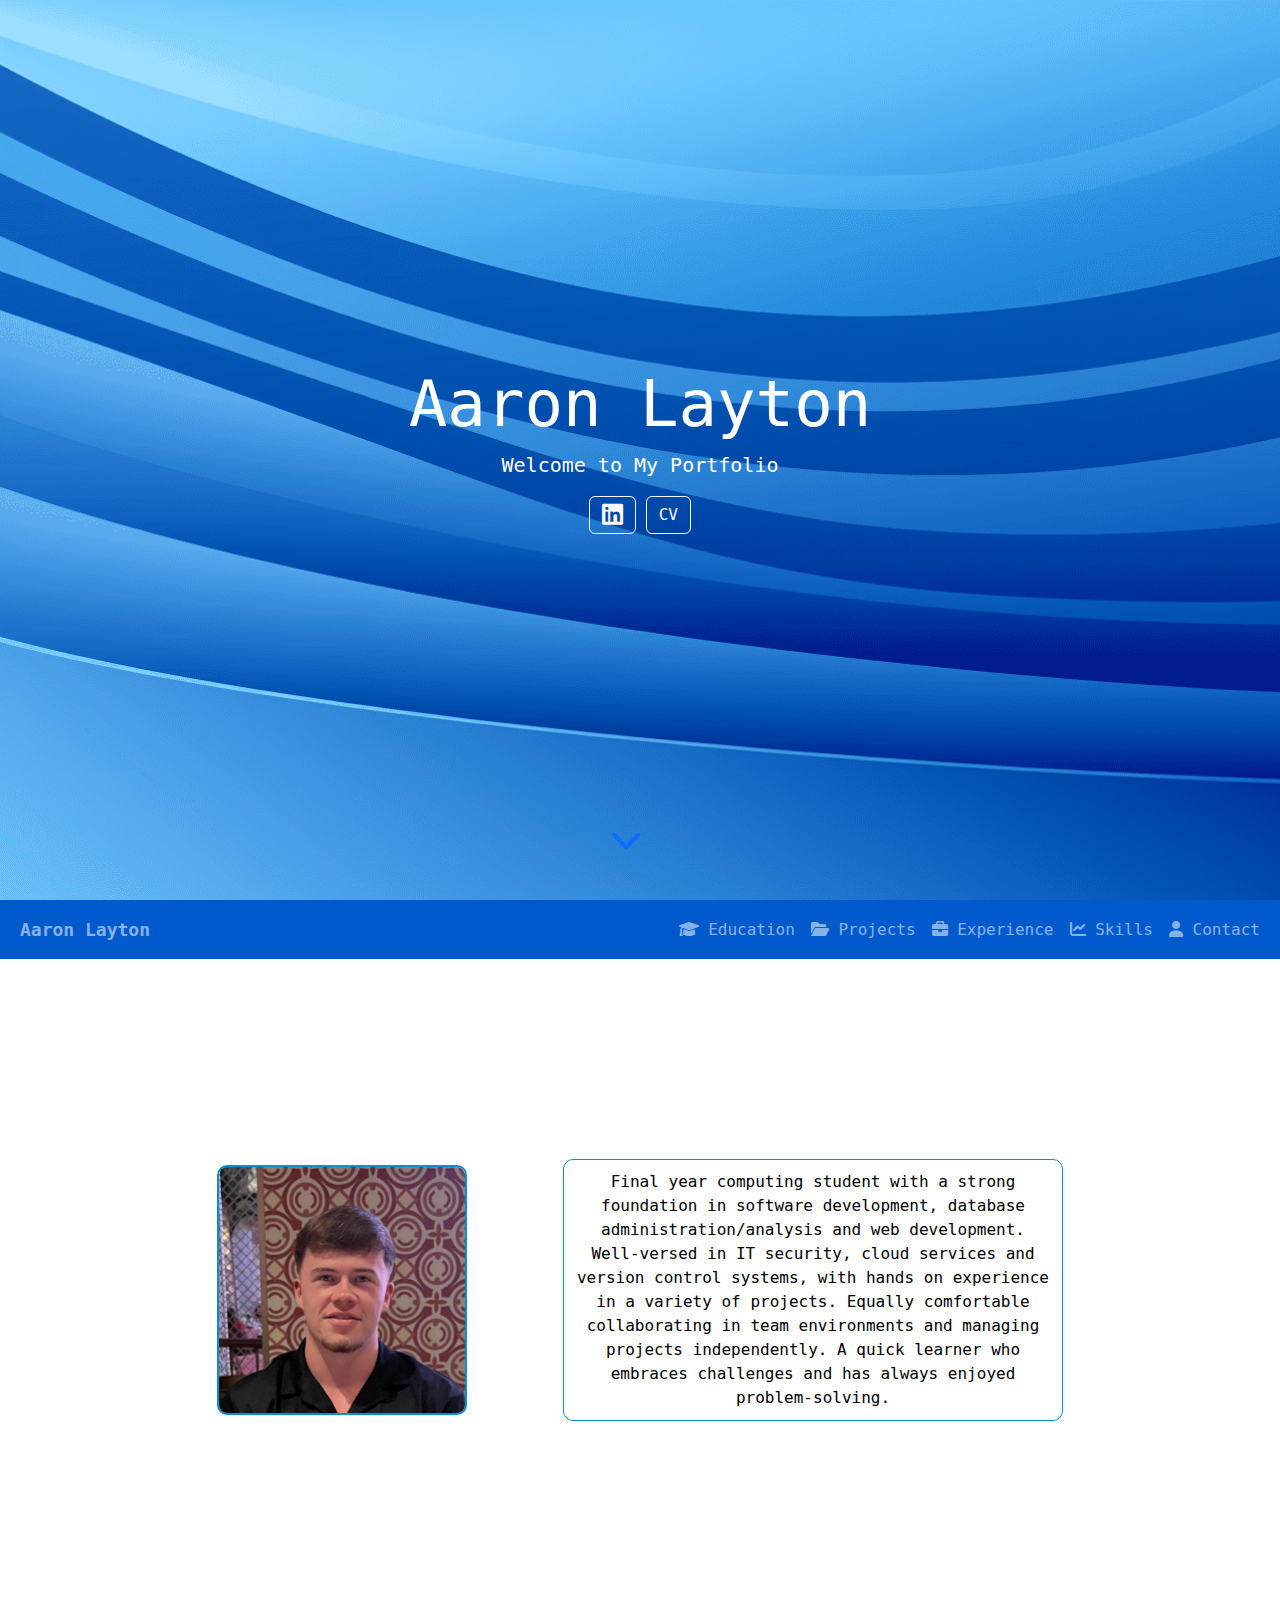
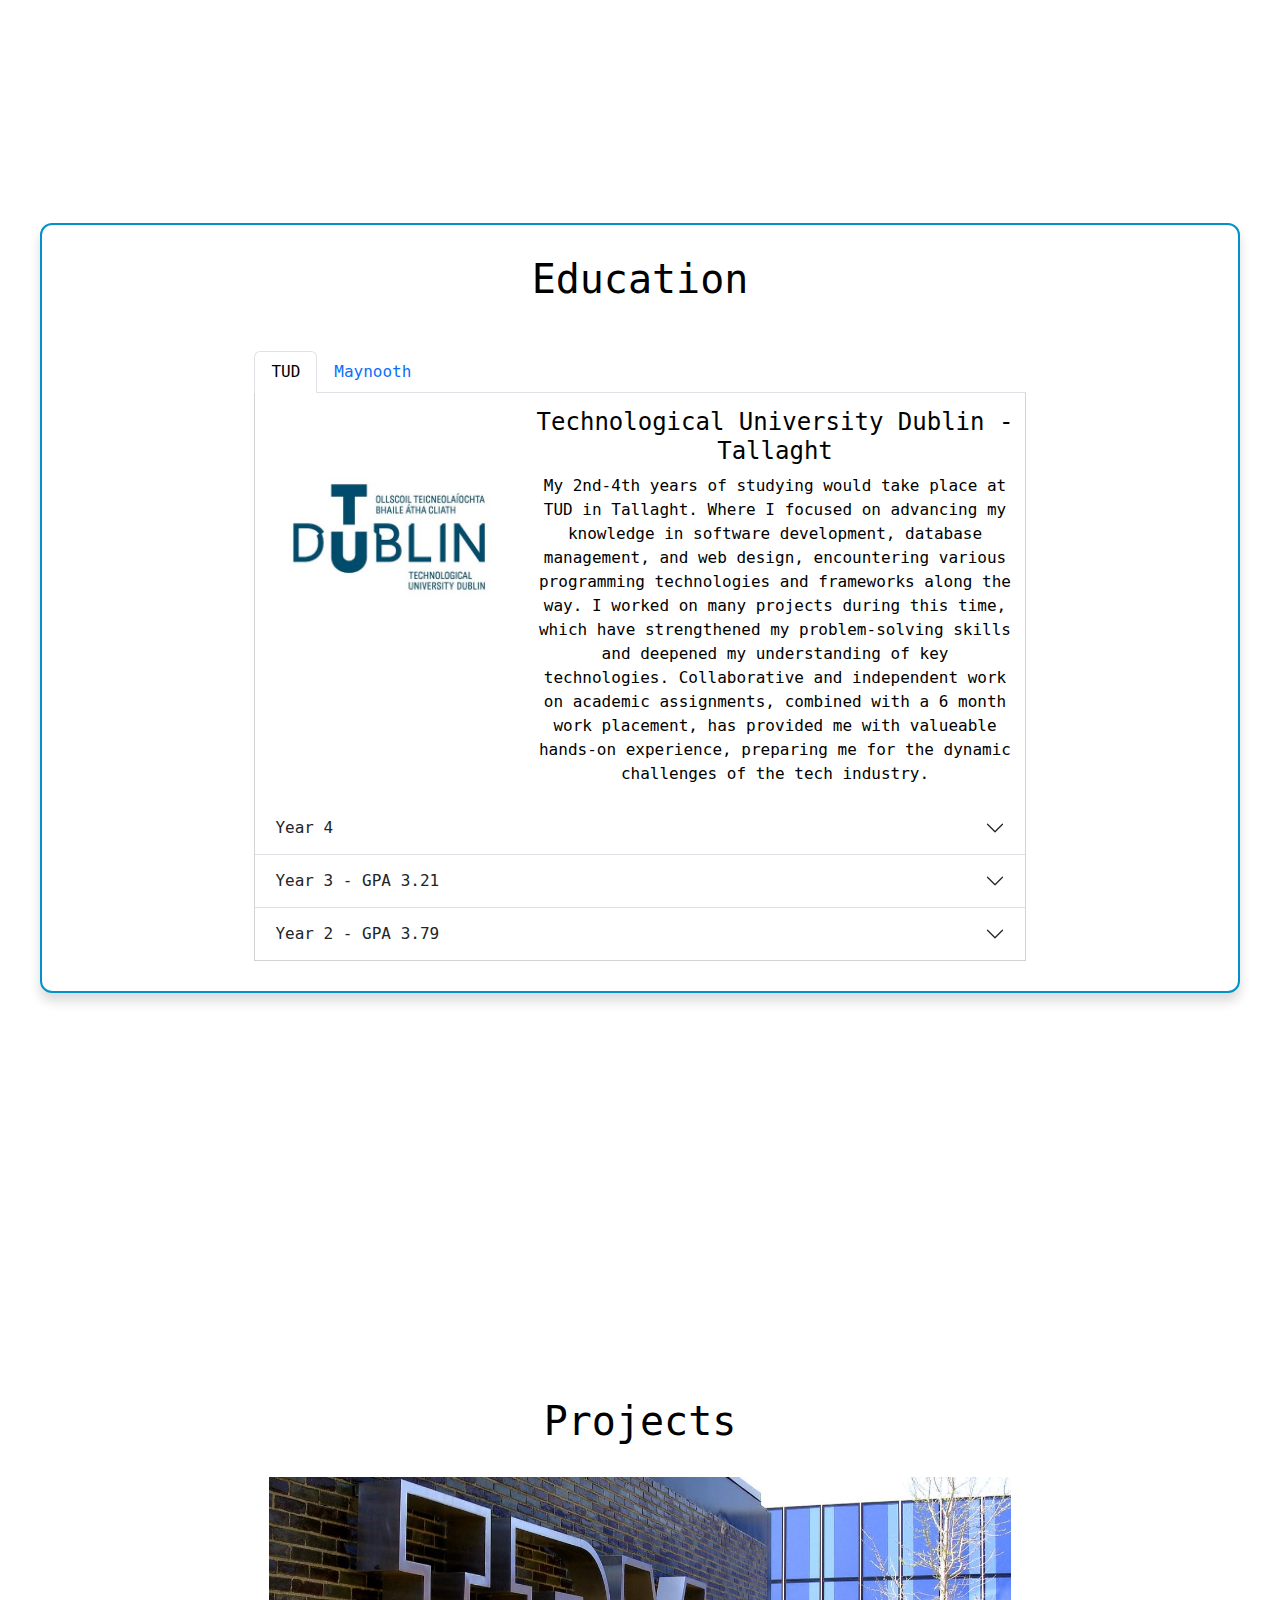
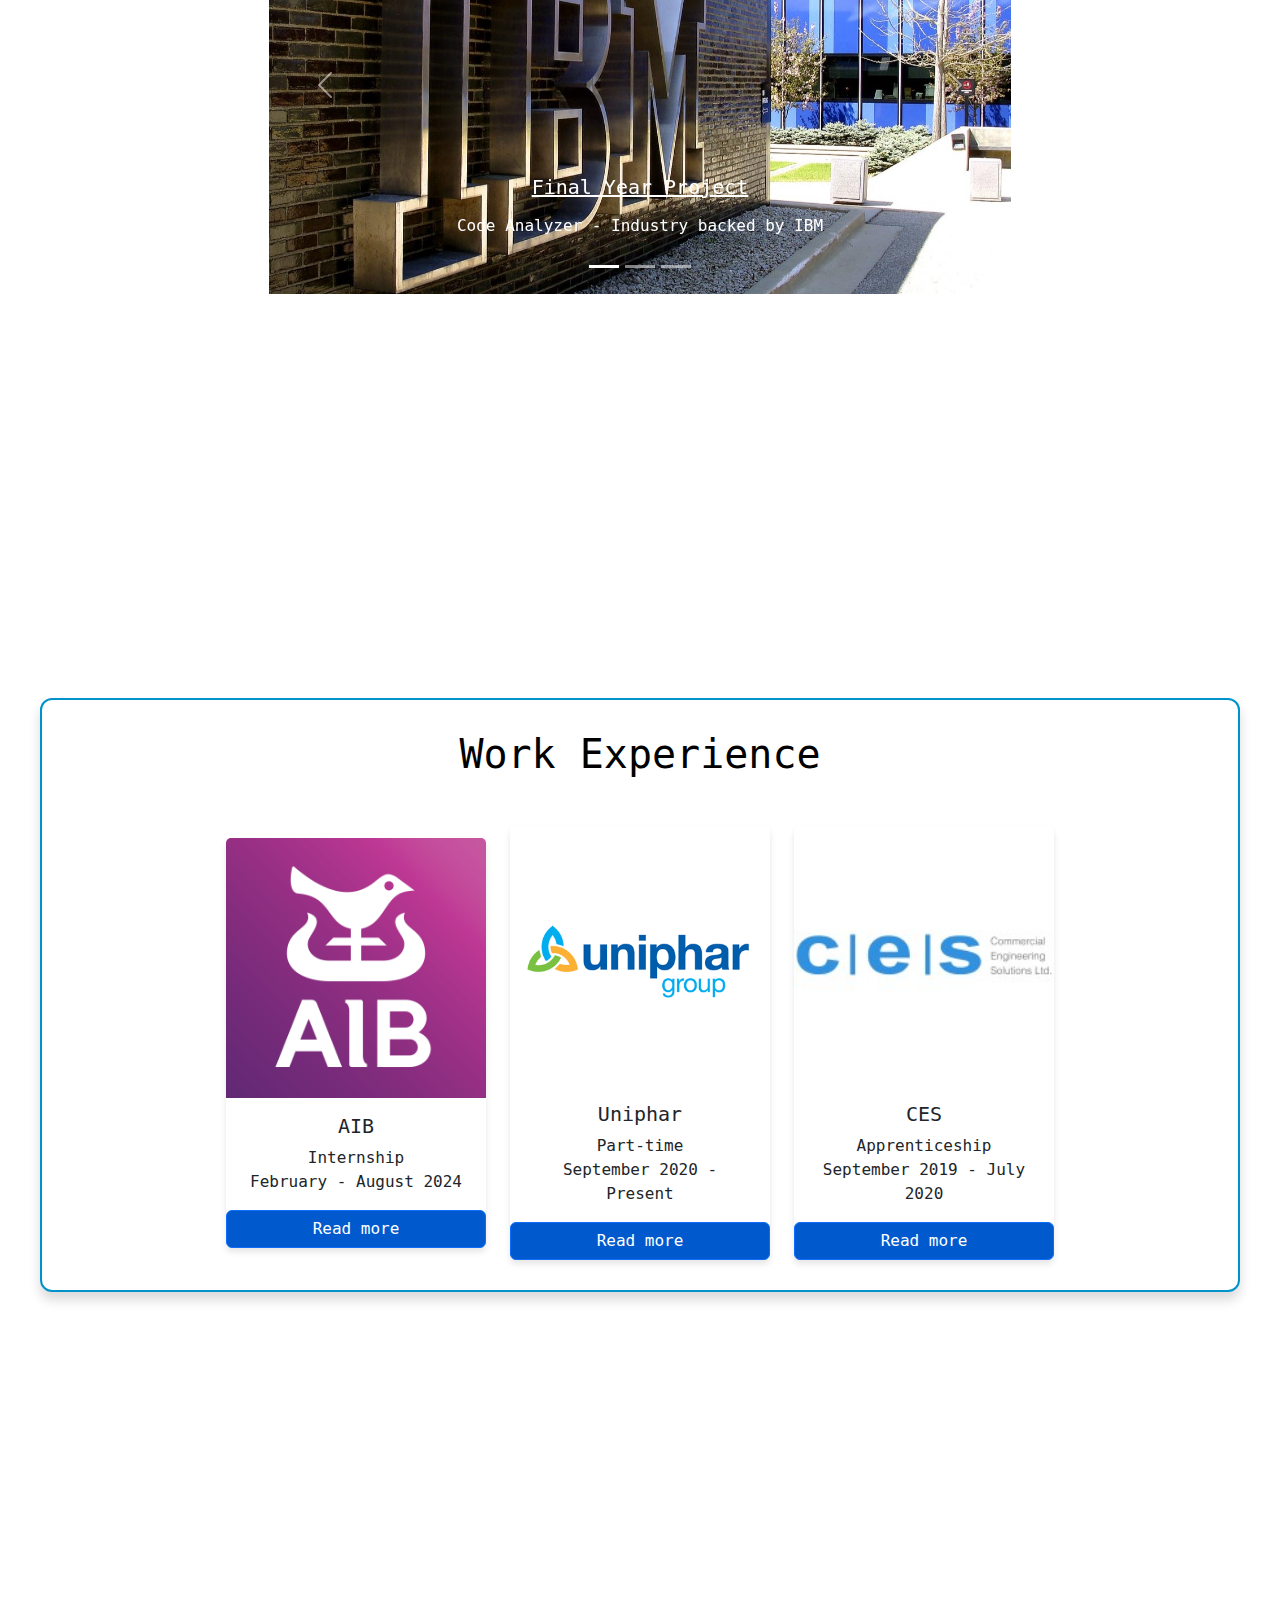
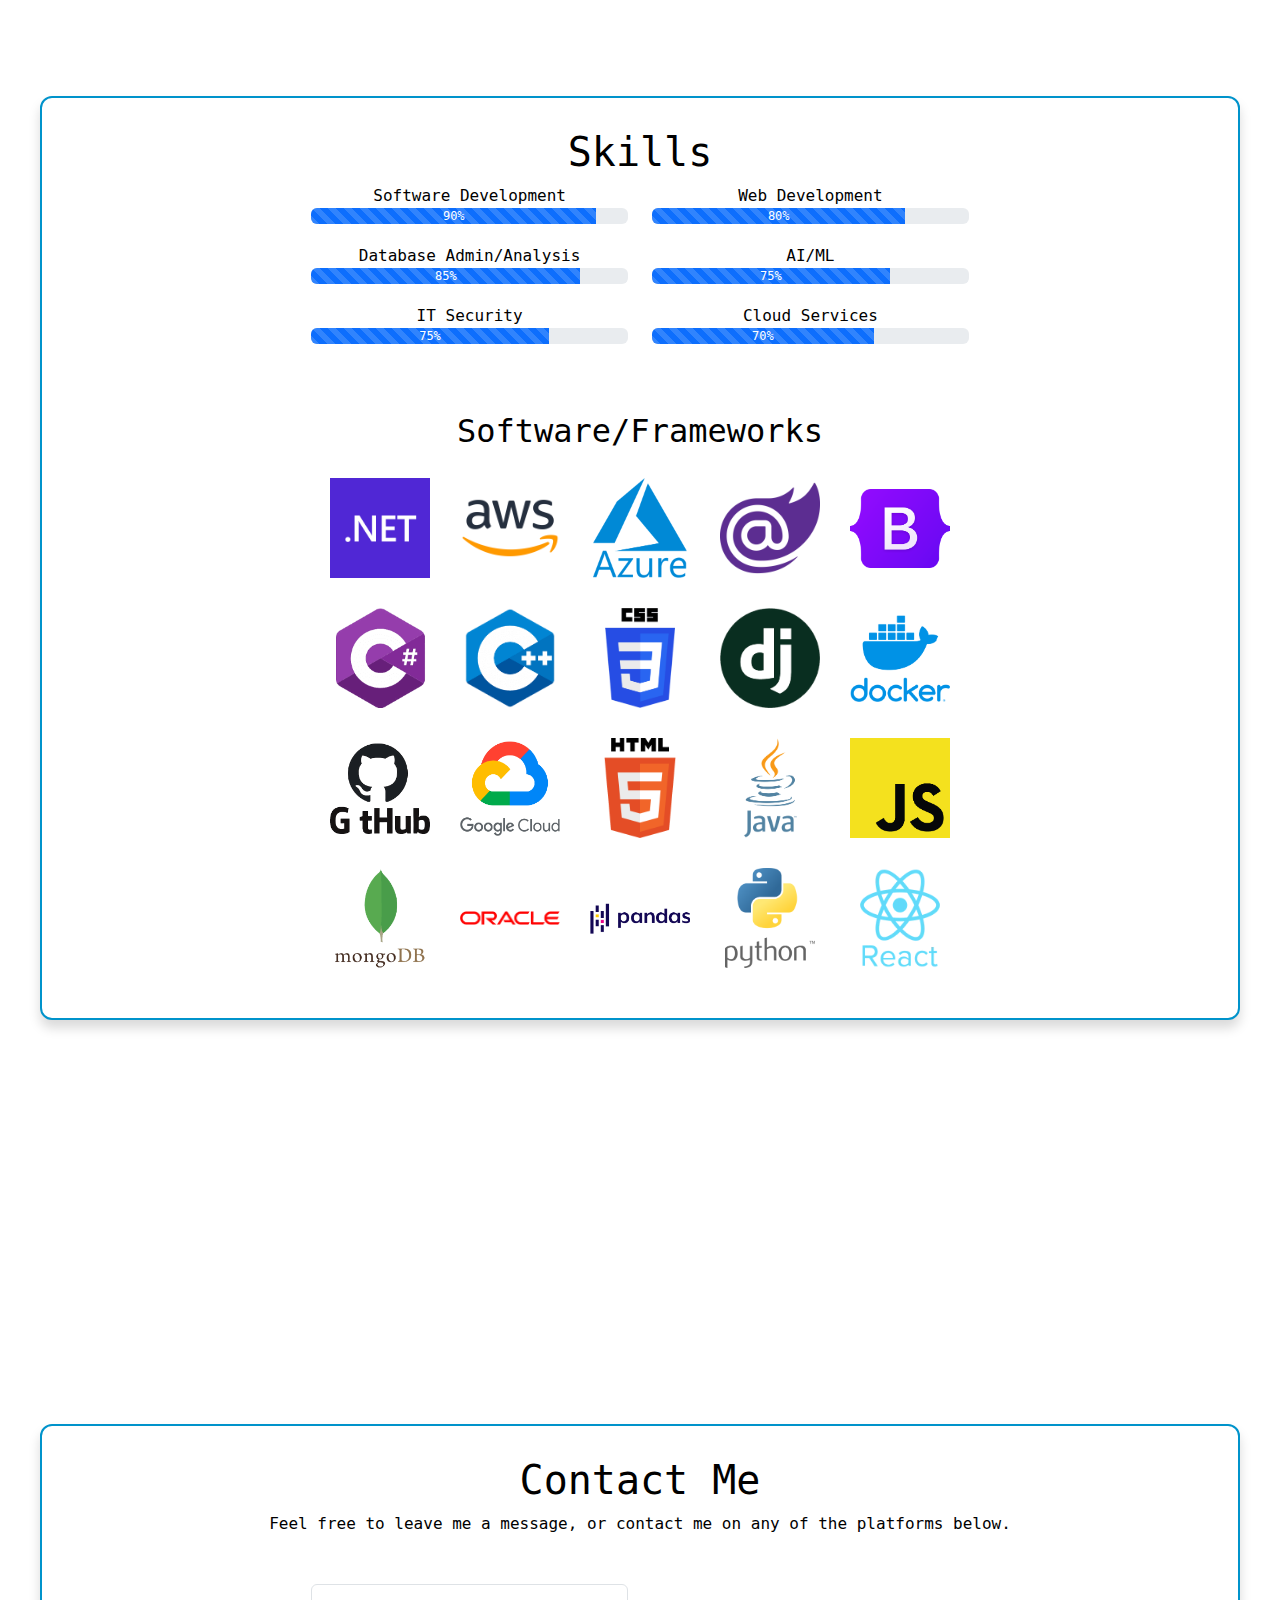
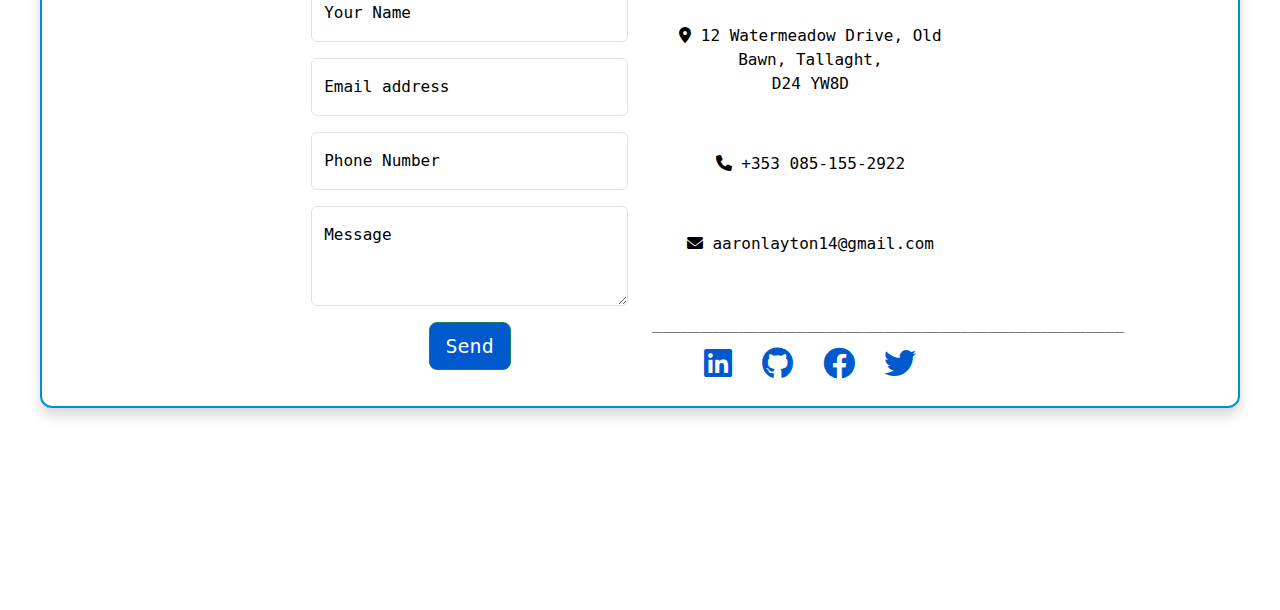
==== index.html @ cf16655b "first commit" ====
<!DOCTYPE html>
<html lang="en">

<head>
  <meta charset="UTF-8">
  <meta name="viewport" content="width=device-width, initial-scale=1.0">

  <title>Aaron Layton Portfolio</title>
  <link rel="icon" href="static/images/icon.png" class="rounded-circle" alt="icon">

  <link href="https://cdn.jsdelivr.net/npm/bootstrap@5.3.3/dist/css/bootstrap.min.css" rel="stylesheet">
  <script src="https://cdn.jsdelivr.net/npm/bootstrap@5.3.3/dist/js/bootstrap.bundle.min.js"></script>
  <link rel="stylesheet" href="https://cdnjs.cloudflare.com/ajax/libs/font-awesome/6.0.0/css/all.min.css">
  <link rel="stylesheet" href="styles/style.css">
  <script src="scripts/myscript.js"></script>
</head>

<body>

  <!--Intro Page--> <!--no-repeat center-->
  <section class="intro-page d-flex align-items-center justify-content-center text-center text-white" style="height: 100vh; background: url('static/images/intro-bg3.png') center/cover; position: relative;">
    <div>
      <h1 class="display-3"><strong>Aaron Layton</strong></h1>
      <p class="lead">Welcome to My Portfolio</p>
      <!--<a href="#main-content" class="btn btn-light btn-lg mt-4">Explore</a>-->
      <a href="https://www.linkedin.com/in/aaron-layton-/" target="_blank"><button class="btn btn-outline-light"><i class="fa-brands fa-linkedin fa-xl"></i></button></a>
      <button class="btn btn-outline-light" onclick="toast()">CV</button>
    
      <div class="toast-container position-fixed top-0 end-0 p-2">
        <div id="cvToast" class="toast" role="alert" aria-live="assertive" aria-atomic="true" data-bs-delay="3000">
          <div class="toast-header">
            <strong class="me-auto">Downloads</strong>
            <small>just now</small>
            <button type="button" class="btn-close" data-bs-dismiss="toast" aria-label="Close"></button>
          </div>
          <div class="toast-body text-start">
            AaronLaytonCV.pdf
          </div>
        </div>
      </div>
    </div>
    <!--
    <a href="static/AaronLaytonCV.pdf" download="AaronLaytonCV" class="btn btn-outline-light">CV</a>
    -->

    <a href="#main-content" class="position-absolute bottom-0 translate-middle-x pb-5"><i
        class="fa-solid fa-chevron-down fa-bounce fa-2xl"></i></a>
  </section>


  <!--Main Content-->
  <div id="main-content" data-bs-spy="scroll" data-bs-target=".navbar" data-bs-offset="50" tabindex="0"> <!--data-bs-theme="light"-->

    <nav class="navbar navbar-expand-sm navbar-dark fixed-top">
      <div class="container-fluid">

        <ul class="navbar-nav">
          <li class="nav-item me-auto home"><a class="nav-link" href="#section1">Aaron Layton</a></li>
        </ul>

        <ul class="navbar-nav ms-auto">
          <li class="nav-item"><a class="nav-link" href="#section2"><i class="fa-solid fa-graduation-cap"></i> Education</a></li>
          <li class="nav-item"><a class="nav-link" href="#section3"><i class="fa-solid fa-folder-open"></i> Projects</a></li>
          <li class="nav-item"><a class="nav-link" href="#section4"><i class="fa-solid fa-briefcase"></i> Experience</a></li>
          <li class="nav-item"><a class="nav-link" href="#section5"><i class="fa-solid fa-chart-line"></i> Skills</a></li>
          <li class="nav-item"><a class="nav-link" href="#section6"><i class="fa-solid fa-user"></i> Contact</a></li>
        </ul>
      </div>
    </nav>

<div id="section1" class="container-fluid centered summary" style="padding:150px 20px;">

  <img class="m-5" src="static/images/me.jpg">

  <p class="summary-p m-5">
    Final year computing student with a strong foundation in software development, database administration/analysis and web development.
    Well-versed in IT security, cloud services and version control systems, with hands on experience in a variety of projects.
    Equally comfortable collaborating in team environments and managing projects independently.
    A quick learner who embraces challenges and has always enjoyed problem-solving.
  </p>

</div><!--End of Section-->


    <div id="section2" class="container-fluid" style="padding:200px 20px;">
      <div class="section-box">
      <h1>Education</h1>

      <div class="container mt-5" style="width: 70%;">
        <!-- Tabs Navigation -->
        <ul class="nav nav-tabs" id="myTab" role="tablist">
          <li class="nav-item" role="presentation">
            <button class="nav-link active" id="tab1-tab" data-bs-toggle="tab" data-bs-target="#tab1" type="button"
              role="tab" aria-controls="tab1" aria-selected="true">
              TUD
            </button>
          </li>
          <li class="nav-item" role="presentation">
            <button class="nav-link" id="tab2-tab" data-bs-toggle="tab" data-bs-target="#tab2" type="button" role="tab"
              aria-controls="tab2" aria-selected="false">
              Maynooth
            </button>
          </li>
        </ul>

        <!-- Tab Content -->
        <div class="tab-content" id="myTabContent">

          <!-- Tab 1 Content -->
          <div class="tab-pane fade show active" id="tab1" role="tabpanel" aria-labelledby="tab1-tab">
            <div class="tab-content-item">
              <a href="https://www.tudublin.ie/" target="_blank"><img src="static/images/tud.png" alt="Sample Image"></a>
              <div>
                <h4>Technological University Dublin - Tallaght</h4>
                <p>
                  My 2nd-4th years of studying would take place at TUD in Tallaght.
                  Where I focused on advancing my knowledge in software development, database management, and web
                  design, encountering various programming technologies and frameworks along the way.
                  I worked on many projects during this time, which have strengthened my problem-solving skills and
                  deepened my understanding of key technologies.
                  Collaborative and independent work on academic assignments, combined with a 6 month work placement,
                  has provided me with valueable hands-on experience, preparing me for the dynamic challenges of the
                  tech industry.
                </p>
              </div>
            </div>

            <!-- Accordion -->
            <div class="accordion accordion-flush" id="accordionFlushExample">

              <!--Year 4-->
              <div class="accordion-item">
                <h2 class="accordion-header">
                  <button class="accordion-button collapsed" type="button" data-bs-toggle="collapse" data-bs-target="#flush-collapseOne" aria-expanded="false" aria-controls="flush-collapseOne">
                    Year 4
                  </button>
                </h2>
                <div id="flush-collapseOne" class="accordion-collapse collapse" data-bs-parent="#accordionFlushExample">
                  <div class="accordion-body">
                    <table class="table table-light table-striped">
                      <thead>
                        <tr>
                          <th>Current Modules</th>
                        </tr>
                      </thead>
                      <tbody>
                        <tr>
                          <td>Final Year Project</td>
                        </tr>
                        <tr>
                          <td>Enterprise Application Development</td>
                        </tr>
                        <tr>
                          <td>Applied Machine Learning</td>
                        </tr>
                        <tr>
                          <td>Enterprise Performance Architecture</td>
                        </tr>
                        <tr>
                          <td>Interactive Media Design</td>
                        </tr>
                        <tr>
                          <td>Information Management</td>
                        </tr>
                      </tbody>
                    </table>
                  </div>
                </div>
              </div>

              <!--Year 3-->
              <div class="accordion-item">
                <h2 class="accordion-header">
                  <button class="accordion-button collapsed" type="button" data-bs-toggle="collapse" data-bs-target="#flush-collapseTwo" aria-expanded="false" aria-controls="flush-collapseTwo">
                    Year 3 - GPA 3.21
                  </button>
                </h2>
                <div id="flush-collapseTwo" class="accordion-collapse collapse" data-bs-parent="#accordionFlushExample">
                  <div class="accordion-body">
                    <table class="table table-light table-striped">
                      <thead>
                        <tr>
                          <th>Modules</th>
                          <th>Grade</th>
                        </tr>
                      </thead>
                      <tbody>
                        <tr>
                          <td>Experiental Learning</td>
                          <td>PASS</td>
                        </tr>
                        <tr>
                          <td>Data Structures & Algorithms</td>
                          <td>A</td>
                        </tr>
                        <tr>
                          <td>Data Analysis</td>
                          <td>B+</td>
                        </tr>
                        <tr>
                          <td>Operating Systems</td>
                          <td>B+</td>
                        </tr>
                        <tr>
                          <td>Big Data Technologies</td>
                          <td>B</td>
                        </tr>
                        <tr>
                          <td>Server-side Web Development</td>
                          <td>B-</td>
                        </tr>
                        <tr>
                          <td>Cloud Services & Distributed Computing</td>
                          <td>C+</td>
                        </tr>
                      </tbody>
                    </table>
                  </div>
                </div>
              </div>

              <!--Year 2-->
              <div class="accordion-item">
                <h2 class="accordion-header">
                  <button class="accordion-button collapsed" type="button" data-bs-toggle="collapse" data-bs-target="#flush-collapseThree" aria-expanded="false" aria-controls="flush-collapseThree">
                    Year 2 - GPA 3.79
                  </button>
                </h2>
                <div id="flush-collapseThree" class="accordion-collapse collapse"
                  data-bs-parent="#accordionFlushExample">
                  <div class="accordion-body">
                    <table class="table table-light table-striped">
                      <thead>
                        <tr>
                          <th>Modules</th>
                          <th>Grade</th>
                        </tr>
                      </thead>
                      <tbody>
                        <tr>
                          <td>Routing & Switching Essentials</td>
                          <td>A</td>
                        </tr>
                        <tr>
                          <td>Management Science</td>
                          <td>A</td>
                        </tr>
                        <tr>
                          <td>Database Administration & Analysis</td>
                          <td>A</td>
                        </tr>
                        <tr>
                          <td>Advanced Database Technologies</td>
                          <td>A</td>
                        </tr>
                        <tr>
                          <td>Discrete Mathematics 2</td>
                          <td>A</td>
                        </tr>
                        <tr>
                          <td>Client-Side Web Development</td>
                          <td>A</td>
                        </tr>
                        <tr>
                          <td>Information Security</td>
                          <td>B+</td>
                        </tr>
                        <tr>
                          <td>Software Development 3</td>
                          <td>B+</td>
                        </tr>
                        <tr>
                          <td>Network Fundementals</td>
                          <td>B+</td>
                        </tr>
                        <tr>
                          <td>Software Quality Assurance & Testing</td>
                          <td>B</td>
                        </tr>
                      </tbody>
                    </table>
                  </div>
                </div>
              </div>

            </div>

          </div>

          <!-- Tab 2 Content -->
          <div class="tab-pane fade" id="tab2" role="tabpanel" aria-labelledby="tab2-tab">
            <div class="tab-content-item">
              <a href="https://www.maynoothuniversity.ie/" target="_blank"><img src="static/images/maynooth.png" alt="Sample Image"></a>
              <div>
                <h4>Maynooth University</h4>
                <p>
                  After deciding to leave my apprenticeship in the summer of 2020. I enrolled in a Bachelor of Arts
                  Degree at Maynooth University.
                  I studied there for two years, pursuing a double major in Computer Science & Finance. However, I soon
                  realized that Finance just wasn't for me.
                  I tried to drop Finance or change courses to focus solely on Computer Science but unfortunately that
                  wasn't possible at Maynooth.
                  I made the decision to move to TUD in Tallaght to a degree in Computing with Software Development,
                  unfortunately I had to repeat Year 2 as I didn't accumulate enough credits in Computer Science to
                  proceed to year 3 in Tallaght.
                  While my studies in Maynooth University weren't a complete success, it gave me a basic understanding
                  of computing aspects & methodologies which I would build on in my preceding academics.
                </p>
              </div>
            </div>
          </div>
        </div>
      </div>

    </div>
    </div><!--End of Section-->


    <div id="section3" class="container-fluid" style="padding:200px 20px;">
      <h1>Projects</h1>

      <div id="carouselIndicators" class="carousel slide carousel-fade centered mt-4" data-bs-ride="carousel">
        <div class="carousel-indicators centered">
          <button type="button" data-bs-target="#carouselIndicators" data-bs-slide-to="0" class="active"
            aria-current="true" aria-label="Slide 1"></button>
          <button type="button" data-bs-target="#carouselIndicators" data-bs-slide-to="1" aria-label="Slide 2"></button>
          <button type="button" data-bs-target="#carouselIndicators" data-bs-slide-to="2" aria-label="Slide 3"></button>
        </div>
        <div class="carousel-inner">

          <div class="carousel-item active">
            <img src="static/images/proj1.jpeg" class="d-block w-100" alt="...">
            <div class="carousel-caption d-none d-md-block">
              <button class="btn btn-link" data-bs-toggle="modal" data-bs-target="#p1Modal"><h5>Final Year Project</h5></button>
              <p>Code Analyzer - Industry backed by IBM</p>
            </div>
          </div>

          <div class="carousel-item">
            <img src="static/images/proj2.jpg" class="d-block w-100" alt="...">
            <div class="carousel-caption d-none d-md-block">
              <button class="btn btn-link" data-bs-toggle="modal" data-bs-target="#p2Modal"><h5>Second Year Project</h5></button>
              <p>E-Commerce Website</p>
            </div>
          </div>

          <div class="carousel-item">
            <img src="static/images/proj3.jpg" class="d-block w-100" alt="...">
            <div class="carousel-caption d-none d-md-block">
              <button class="btn btn-link" data-bs-toggle="modal" data-bs-target="#p3Modal"><h5>Hashing Problem</h5></button>
              <p></p>
            </div>
          </div>

        </div>
        <button class="carousel-control-prev" type="button" data-bs-target="#carouselIndicators" data-bs-slide="prev">
          <span class="carousel-control-prev-icon" aria-hidden="true"></span>
          <span class="visually-hidden">Previous</span>
        </button>
        <button class="carousel-control-next" type="button" data-bs-target="#carouselIndicators" data-bs-slide="next">
          <span class="carousel-control-next-icon" aria-hidden="true"></span>
          <span class="visually-hidden">Next</span>
        </button>
      </div>

      <div class="modal fade" id="p1Modal" tabindex="-1" aria-labelledby="exampleModalLabel" aria-hidden="true">
        <div class="modal-dialog modal-dialog-centered">
          <div class="modal-content">
            <div class="modal-header">
              <h1 class="modal-title fs-5" id="exampleModalLabel">Final Year Project</h1>
              <button type="button" class="btn-close" data-bs-dismiss="modal" aria-label="Close"></button>
            </div>
            <div class="modal-body">
              Currently working on my final year project which is industry backed by
              IBM. The aim of our project is to create a Git-hook which will scan com-
              mitted code for possible optimisations or code smells and then output
              this information to an interactive dashboard which the developer can
              leverage to improve their code.
            </div>
          </div>
        </div>
      </div>

      <div class="modal fade" id="p2Modal" tabindex="-1" aria-labelledby="exampleModalLabel" aria-hidden="true">
        <div class="modal-dialog modal-dialog-centered">
          <div class="modal-content">
            <div class="modal-header">
              <h1 class="modal-title fs-5" id="exampleModalLabel">Cinema Booking Website</h1>
              <button type="button" class="btn-close" data-bs-dismiss="modal" aria-label="Close"></button>
            </div>
            <div class="modal-body">
              Group project involving the development and deployment of a movie
              booking website using Django MVC framework. Utilized GitHub for
              version control and collaborative development on our project. We tested
              our features and access controls using Django unit tests.
              <strong>Key Features: </strong>Account authorization & actions, search/filter movies,
              make a booking & payment, leave a review, view trailers.
            </div>
          </div>
        </div>
      </div>

      <div class="modal fade" id="p3Modal" tabindex="-1" aria-labelledby="exampleModalLabel" aria-hidden="true">
        <div class="modal-dialog modal-dialog-centered">
          <div class="modal-content">
            <div class="modal-header">
              <h1 class="modal-title fs-5" id="exampleModalLabel">Hashing Problem</h1>
              <button type="button" class="btn-close" data-bs-dismiss="modal" aria-label="Close"></button>
            </div>
            <div class="modal-body">
              Individual project in which I was tasked with finding two grammatically and semantically correct English sentences whose hash value, using SHA-256, are as close as possible. 
              I could use any method of my choice.
              <strong>Problems faced: </strong> Inputting suitable data, run time duration. 
            </div>
          </div>
        </div>
      </div>


    </div><!--End of Section-->


    <div id="section4" class="container-fluid" style="padding:200px 20px;">
      <div class="section-box">
      <h1>Work Experience</h1>
      <div class="container mt-5">
        <div class="row g-4 centered">

          <!-- Card 1 -->
          <div class="col-md-3">
            <div class="card">
              <a href="https://aib.ie/" target="_blank"><img src="static/images/aib_logo.png" class="card-img-top" alt="Card 1"></a>
              <div class="card-body">
                <h5 class="card-title">AIB</h5>
                <p class="card-text">Internship</p>
                February - August 2024
                <!--<a href="#" class="btn btn-primary">Learn More</a>-->
              </div>

              <!-- Button trigger modal -->
              <button type="button" class="btn btn-primary" data-bs-toggle="modal" data-bs-target="#aibModal">Read more</button>
              <!-- Modal -->
              <div class="modal fade" id="aibModal" tabindex="-1" aria-labelledby="exampleModalLabel"
                aria-hidden="true">
                <div class="modal-dialog modal-dialog-centered">
                  <div class="modal-content">
                    <div class="modal-header">
                      <h1 class="modal-title fs-5" id="exampleModalLabel">Mainframe DBA & Security</h1>
                      <button type="button" class="btn-close" data-bs-dismiss="modal" aria-label="Close"></button>
                    </div>
                    <div class="modal-body">
                      During my third year of college, I completed a 6-month internship with AIB, where I worked evenly
                      between two different teams.
                      I contributed to managing and optimizing mainframe databases, I also supported the automation of
                      Security assurance and attestation though the use of Mainframe Security tools.
                    </div>

                  </div>
                </div>
              </div>
            </div>
          </div>

          <!-- Card 2 -->
          <div class="col-md-3">
            <div class="card">
              <a href="https://www.uniphar.ie/" target="_blank"><img src="static/images/uniphar_logo.png" class="card-img-top" alt="Card 2"></a>
              <div class="card-body">
                <h5 class="card-title">Uniphar</h5>
                <p class="card-text">Part-time</p>
                September 2020 - Present
              </div>

              <!-- Button trigger modal -->
              <button type="button" class="btn btn-primary" data-bs-toggle="modal" data-bs-target="#unipharModal">Read more</button>
              <!-- Modal -->
              <div class="modal fade" id="unipharModal" tabindex="-1" aria-labelledby="exampleModalLabel"
                aria-hidden="true">
                <div class="modal-dialog modal-dialog-centered">
                  <div class="modal-content">
                    <div class="modal-header">
                      <h1 class="modal-title fs-5" id="exampleModalLabel">Warehouse Operative</h1>
                      <button type="button" class="btn-close" data-bs-dismiss="modal" aria-label="Close"></button>
                    </div>
                    <div class="modal-body">
                      Trained and experienced on many different tasks, including ride-on and VNA forklift.
                      Most of which revolve around order picking, packing, and sorting of pharmaceutical products.
                      Regularly interact with inventory management systems and automated order processing.
                    </div>
                  </div>
                </div>
              </div>

            </div>
          </div>

          <!-- Card 3 -->
          <div class="col-md-3">
            <div class="card">
              <a href="https://cesolutions.ie/" target="_blank"><img src="static/images/ces_logo.jpg" class="card-img-top" alt="Card 3"></a>
              <div class="card-body">
                <h5 class="card-title">CES</h5>
                <p class="card-text">Apprenticeship</p>
                September 2019 - July 2020
              </div>

              <!-- Button trigger modal -->
              <button type="button" class="btn btn-primary" data-bs-toggle="modal" data-bs-target="#cesModal">Read more</button>
              <!-- Modal -->
              <div class="modal fade" id="cesModal" tabindex="-1" aria-labelledby="exampleModalLabel" aria-hidden="true">
                <div class="modal-dialog modal-dialog-centered">
                  <div class="modal-content">
                    <div class="modal-header">
                      <h1 class="modal-title fs-5" id="exampleModalLabel">Refrigeration & Air-Conditioning Engineer</h1>
                      <button type="button" class="btn-close" data-bs-dismiss="modal" aria-label="Close"></button>
                    </div>
                    <div class="modal-body">
                      Worked alongside several different engineers and completed a diverse range of service and
                      installation jobs while dealing directly with customers of the company on a daily basis.
                    </div>
                  </div>
                </div>
              </div>

            </div>
          </div>

        </div>
      </div>

      </div>
    </div><!--End of Section-->

    <div id="section5" class="container-fluid" style="padding:200px 20px;">
      <div class="section-box">

      
      <h1>Skills</h1>

      <div class="container" style="width: 60%;">

        <div class="row">
          <div class="col-md-6 progress-container">
            <div>Software Development</div>
            <div class="progress" role="progressbar" aria-label="Example with label" aria-valuenow="25" aria-valuemin="0" aria-valuemax="100">
              <div class="progress-bar progress-bar-striped progress-bar-animated" style="width: 90%">90%</div>
            </div>
          </div>
          <div class="col-md-6 progress-container">
            <div>Web Development</div>
            <div class="progress" role="progressbar" aria-label="Example with label" aria-valuenow="25" aria-valuemin="0" aria-valuemax="100">
              <div class="progress-bar progress-bar-striped progress-bar-animated" style="width: 80%">80%</div>
            </div>
          </div>
        </div>

        <div class="row">
          <div class="col-md-6 progress-container">
            <div>Database Admin/Analysis</div>
            <div class="progress" role="progressbar" aria-label="Example with label" aria-valuenow="25" aria-valuemin="0" aria-valuemax="100">
              <div class="progress-bar progress-bar-striped progress-bar-animated" style="width: 85%">85%</div>
            </div>
          </div>
          <div class="col-md-6 progress-container">
            <div>AI/ML</div>
            <div class="progress" role="progressbar" aria-label="Example with label" aria-valuenow="25" aria-valuemin="0" aria-valuemax="100">
              <div class="progress-bar progress-bar-striped progress-bar-animated" style="width: 75%">75%</div>
            </div>
          </div>
        </div>

        <div class="row">
          <div class="col-md-6 progress-container">
            <div>IT Security</div>
            <div class="progress" role="progressbar" aria-label="Example with label" aria-valuenow="25" aria-valuemin="0" aria-valuemax="100">
              <div class="progress-bar progress-bar-striped progress-bar-animated" style="width: 75%">75%</div>
            </div>
          </div>
          <div class="col-md-6 progress-container">
            <div>Cloud Services</div>
            <div class="progress" role="progressbar" aria-label="Example with label" aria-valuenow="25" aria-valuemin="0" aria-valuemax="100">
              <div class="progress-bar progress-bar-striped progress-bar-animated" style="width: 70%">70%</div>
            </div>
          </div>
        </div>

      </div>

      <h2 class="mt-5">Software/Frameworks</h2>
      <div class="centered">
        <div class="frameworks-container" id="frameworksContainer">
          <img src="static/images/frameworks/dotnet.png">
          <img src="static/images/frameworks/aws.png">
          <img src="static/images/frameworks/azure.png">
          <img src="static/images/frameworks/blazor.png">
          <img src="static/images/frameworks/bootstrap.png">
          <img src="static/images/frameworks/c_sharp.png">
          <img src="static/images/frameworks/c++.png">
          <img src="static/images/frameworks/css.png">
          <img src="static/images/frameworks/django.png">
          <img src="static/images/frameworks/docker.png">
          <img src="static/images/frameworks/github.png">
          <img src="static/images/frameworks/google_cloud.png">
          <img src="static/images/frameworks/html.png">
          <img src="static/images/frameworks/java.png">
          <img src="static/images/frameworks/javascript.png">
          <img src="static/images/frameworks/mongo.png">
          <img src="static/images/frameworks/oracle.png">
          <img src="static/images/frameworks/pandas.png">
          <img src="static/images/frameworks/python.png">
          <img src="static/images/frameworks/react.png">
        </div>
    </div>

  </div>
    </div><!--End of Section-->


    <div id="section6" class="container-fluid" style="padding:200px 20px;">
      <div class="section-box">        
      
      <h1>Contact Me</h1>
      <p>Feel free to leave me a message, or contact me on any of the platforms below.</p>

      <div class="container mt-5" style="width: 60%;">
        <div class="row">

          <div class="col-md-6">
            <form id="messageForm" class="needs-validation">
              <div class="form-floating mb-3" data-mdb-input-init>
                <input type="text" class="form-control" placeholder="Your Name" id="nameInput" required>
                <label for="nameInput">Your Name</label>
              </div>
              <div class="form-floating mb-3" data-mdb-input-init>
                <input type="email" class="form-control" id="emailInput" placeholder="name@example.com" required>
                <label for="emailInput">Email address</label>
              </div>
              <div class="form-floating mb-3" data-mdb-input-init>
                <input type="number" class="form-control" id="numberInput" placeholder="+123 456-789-0123" required>
                <label for="numberInput">Phone Number</label>
              </div>
              <div class="form-floating mb-3" data-mdb-input-init>
                <textarea class="form-control" placeholder="Leave a message here" id="commentsInput" style="height: 100px" required></textarea>
                <label for="commentsInput">Message</label>
              </div>
              
              <button id="submitBtn" class="btn btn-success btn-lg" data-bs-toggle="messageModal">Send</button>
            </form>
              
              <!-- Modal -->
              <div class="modal fade" id="messageModal" tabindex="-1" aria-labelledby="exampleModalLabel" aria-hidden="true">
                <div class="modal-dialog modal-dialog-centered">
                  <div class="modal-content">
                    <div class="modal-header">
                      <h1 class="modal-title fs-5" id="exampleModalLabel">Message Sent</h1>
                      <button type="button" class="btn-close" data-bs-dismiss="modal" aria-label="Close"></button>
                    </div>
                    <div class="modal-body">
                      Thank you for your message, I will respond in due course.
                    </div>
                  </div>
                </div>
              </div>
              
          </div>

          <div class="col-md-6 my-info">
            <p><i class="fa-solid fa-location-dot"></i> 12 Watermeadow Drive, Old Bawn, Tallaght,<br>D24 YW8D</p>
            <p><i class="fa-solid fa-phone"></i> +353 085-155-2922</p>
            <p><i class="fa-solid fa-envelope"></i> aaronlayton14@gmail.com</p>
            <p>_________________________________________________</p>
            <div class="icon-row text-white">
              <a href="https://www.linkedin.com/" target="_blank"><i class="fa-brands fa-linkedin fa-2xl"></i></a>
              <a href="https://github.com/" target="_blank"><i class="fa-brands fa-github fa-2xl"></i></a>
              <a href="https://www.facebook.com/" target="_blank"><i class="fa-brands fa-facebook fa-2xl"></i></a>
              <a href="https://x.com/?lang=en" target="_blank"><i class="fa-brands fa-twitter fa-2xl"></i></a>            
            </div>
          </div>

        </div>
      </div>


    </div>
    </div><!--End of Section-->


  </div><!--End of Main Content-->


</body>

</html>
---- styles/style.css ----
html 
{
    scroll-behavior: smooth;
    text-decoration: none;
}

body
{
    font-family: ui-monospace, 'Cascadia Code', 'Source Code Pro', Menlo, Consolas, 'DejaVu Sans Mono', monospace;
}

/*
.navbar {
    background: rgba(0, 0, 0, 0.8);
  }*/

.home
{
    font-weight: bold;
    font-size: large;
}

.navbar
{
    background-color: #005acd;
}
.navbar li :hover {
    color: #bef0ff;
  }

/* Styles for all IDs starting with "section" */
[id^="section"] 
{
    text-align: center;
    align-items: center;
    border: solid 2px white; 
    color: black;
}

.section-box {
    background: #ffffff; /* Box background */
    border: 2px solid #0093cb; /* Visible border */
    border-radius: 12px; /* Rounded edges */
    padding: 30px; /* Internal spacing */
    margin: 0px auto; /* Space between sections */
    box-shadow: 0 8px 12px rgba(0, 0, 0, 0.15); /* Shadow for depth */
    max-width: 1200px; /* Limit content width */
}

#section1 img
{
    max-width: 250px;
    border-radius: 10px;
    border: 2px solid #0093cb;
}

.summary-p
{
    width: 50%;
    height: 50%;
    max-width: 500px;
    border: 1px solid #0093cb;
    border-radius: 10px;
    padding: 10px;
}

.centered
{
    display: flex;         
    justify-content: center;     
    align-items: center;
}

#section3
{
    display: flex;         
    justify-content: center;     
    align-items: center;
    flex-direction: column;
}
#section3 .modal-content
{
    color: black;
}

.carousel
{
    width: 60% !important;
}

.carousel-item button
{
    color: white;
}

.carousel img{
    object-fit: fill;
}

.card {
    border: none;
    box-shadow: 0 4px 6px rgba(0, 0, 0, 0.1);
    transition: transform 0.3s;
  }

  /*
  .card:hover {
    transform: translateY(-10px);
  }*/
  .card button
  {
    background-color: #005acd;
  }

#submitBtn {
    background-color: #005acd;
  }
  #submitBtn:hover{
    transform: scale(1.05);
  }

.tab-content .tab-pane{
    padding-top: 15px;
    border-top: none !important;
    border: solid 1px lightgrey;   
}

.tab-content-item {
    display: flex;                /* Enables Flexbox */
    align-items: flex-start;      /* Aligns items at the top */
    gap: 20px;   
    padding-left: 10px;
    padding-right: 10px;                 /* Space between image and text */
  }
  .tab-content-item img {
    width: 250px;             /* Limit image size */
    height: auto;
    border-radius: 8px;
    margin-bottom: 10px;
  }



.progress-container {
    margin-bottom: 20px; /* Space between rows */
  }
.progress{
    color: #005acd;
}
.progress:hover
{
    animation: shake 0.5s;
    animation-iteration-count: infinite;
}
@keyframes shake {
    0% { transform: translate(1px, 1px) rotate(0deg); }
    10% { transform: translate(-1px, -2px) rotate(-1deg); }
    20% { transform: translate(-3px, 0px) rotate(1deg); }
    30% { transform: translate(3px, 2px) rotate(0deg); }
    40% { transform: translate(1px, -1px) rotate(1deg); }
    50% { transform: translate(-1px, 2px) rotate(-1deg); }
    60% { transform: translate(-3px, 1px) rotate(0deg); }
    70% { transform: translate(3px, 1px) rotate(-1deg); }
    80% { transform: translate(-1px, -1px) rotate(1deg); }
    90% { transform: translate(1px, 2px) rotate(0deg); }
    100% { transform: translate(1px, -2px) rotate(-1deg); }
  }


 /* Container for the images */
 .frameworks-container {
    display: grid;
    grid-template-columns: repeat(5, 1fr); /* 5 columns */
    grid-template-rows: repeat(4, 1fr); /* 4 rows */
    gap: 30px; /* Gap between images */
    margin: 20px;
  }

  /* Style for each image */
  .frameworks-container img {
    width: 100px; /* Make images responsive within the grid cell */
    height: 100px;
    object-fit:scale-down; /* Ensure images cover the container area */
    transition: transform 0.5s ease-in-out;
  }
  .frameworks-container img:hover {
    transform: rotate(360deg);
  }

form
{
    color: black;
}

.my-info p
{
    padding-top: 40px;
}

.icon-row i
{
    padding-left: 10px;
    padding-right: 10px;
}

/* Removing arrows from input box */
/* Chrome, Safari, Edge, Opera */
#section7 input::-webkit-outer-spin-button,
#section7 input::-webkit-inner-spin-button {
  -webkit-appearance: none;
  margin: 0;
}
/* Firefox */
#section7 input[type=number] {
  -moz-appearance: textfield;
  appearance: textfield;
}


.icon-row i
{
    color: #005acd;
}
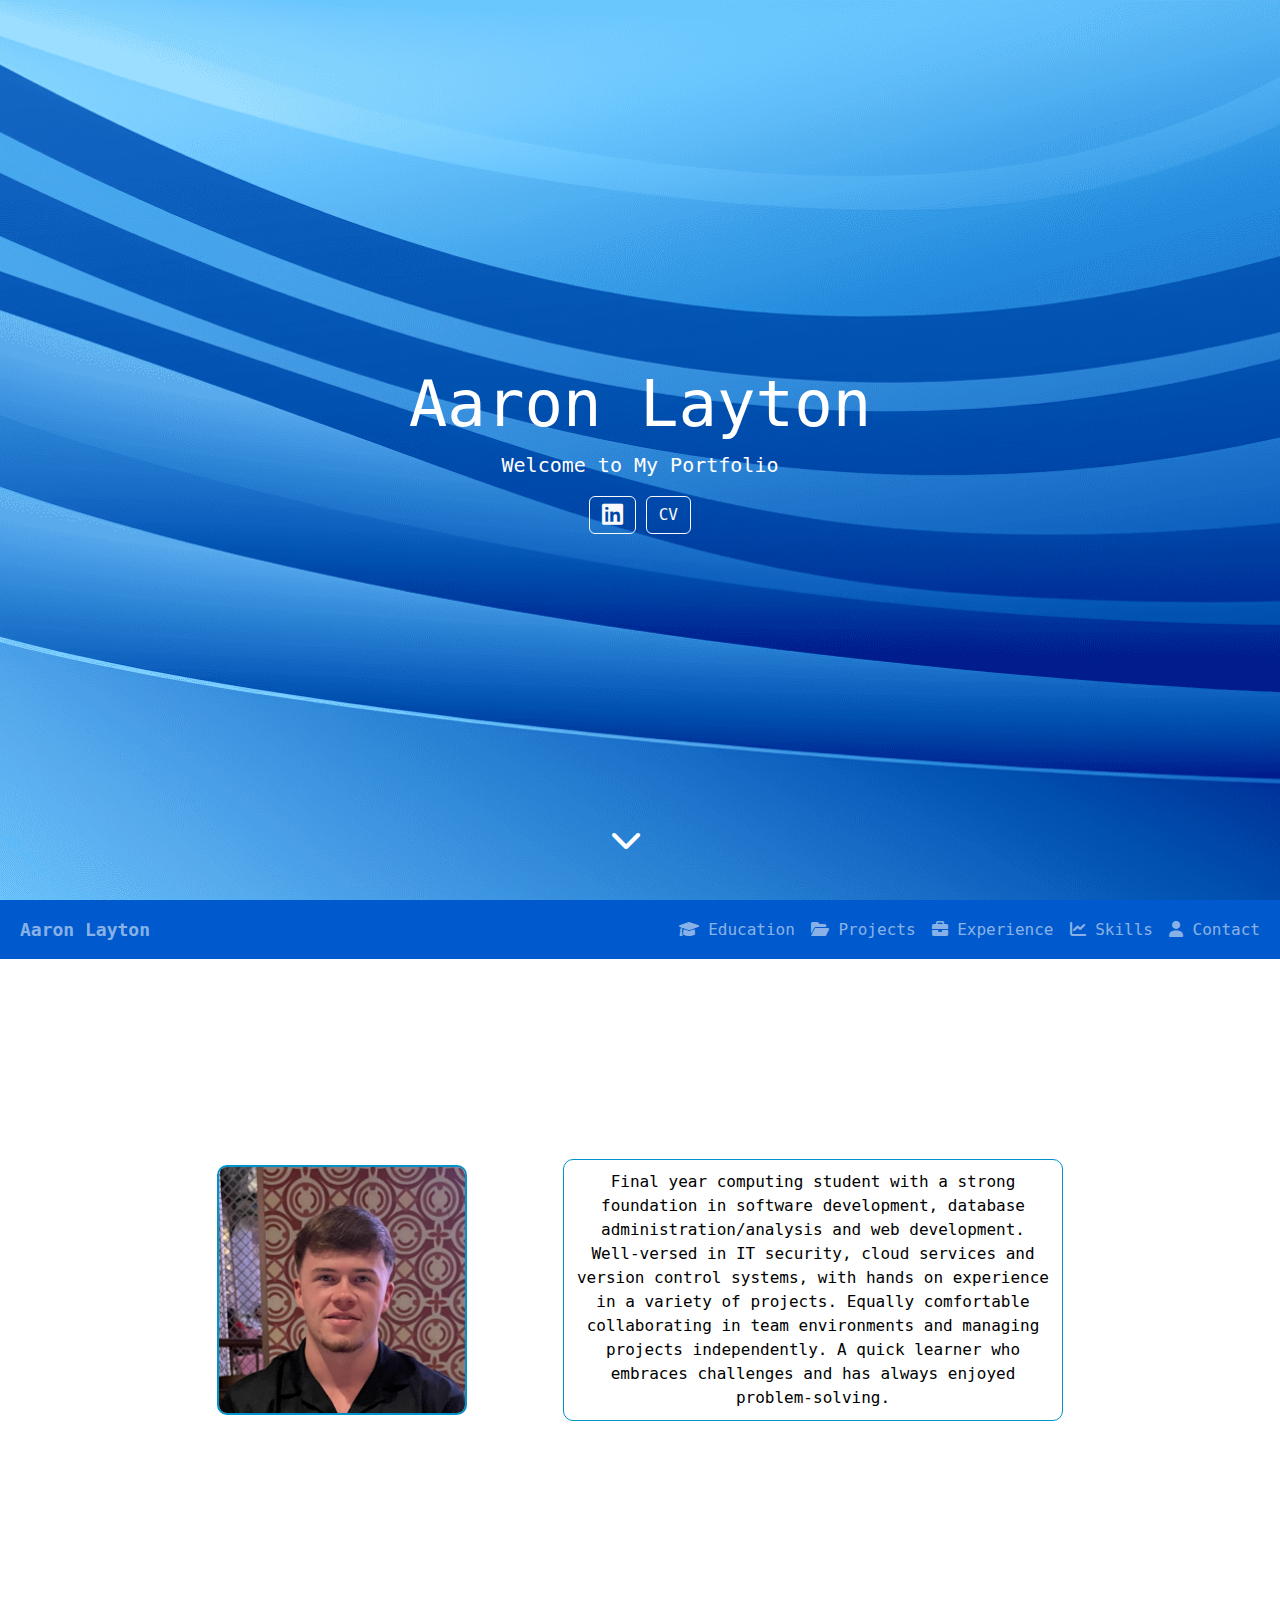
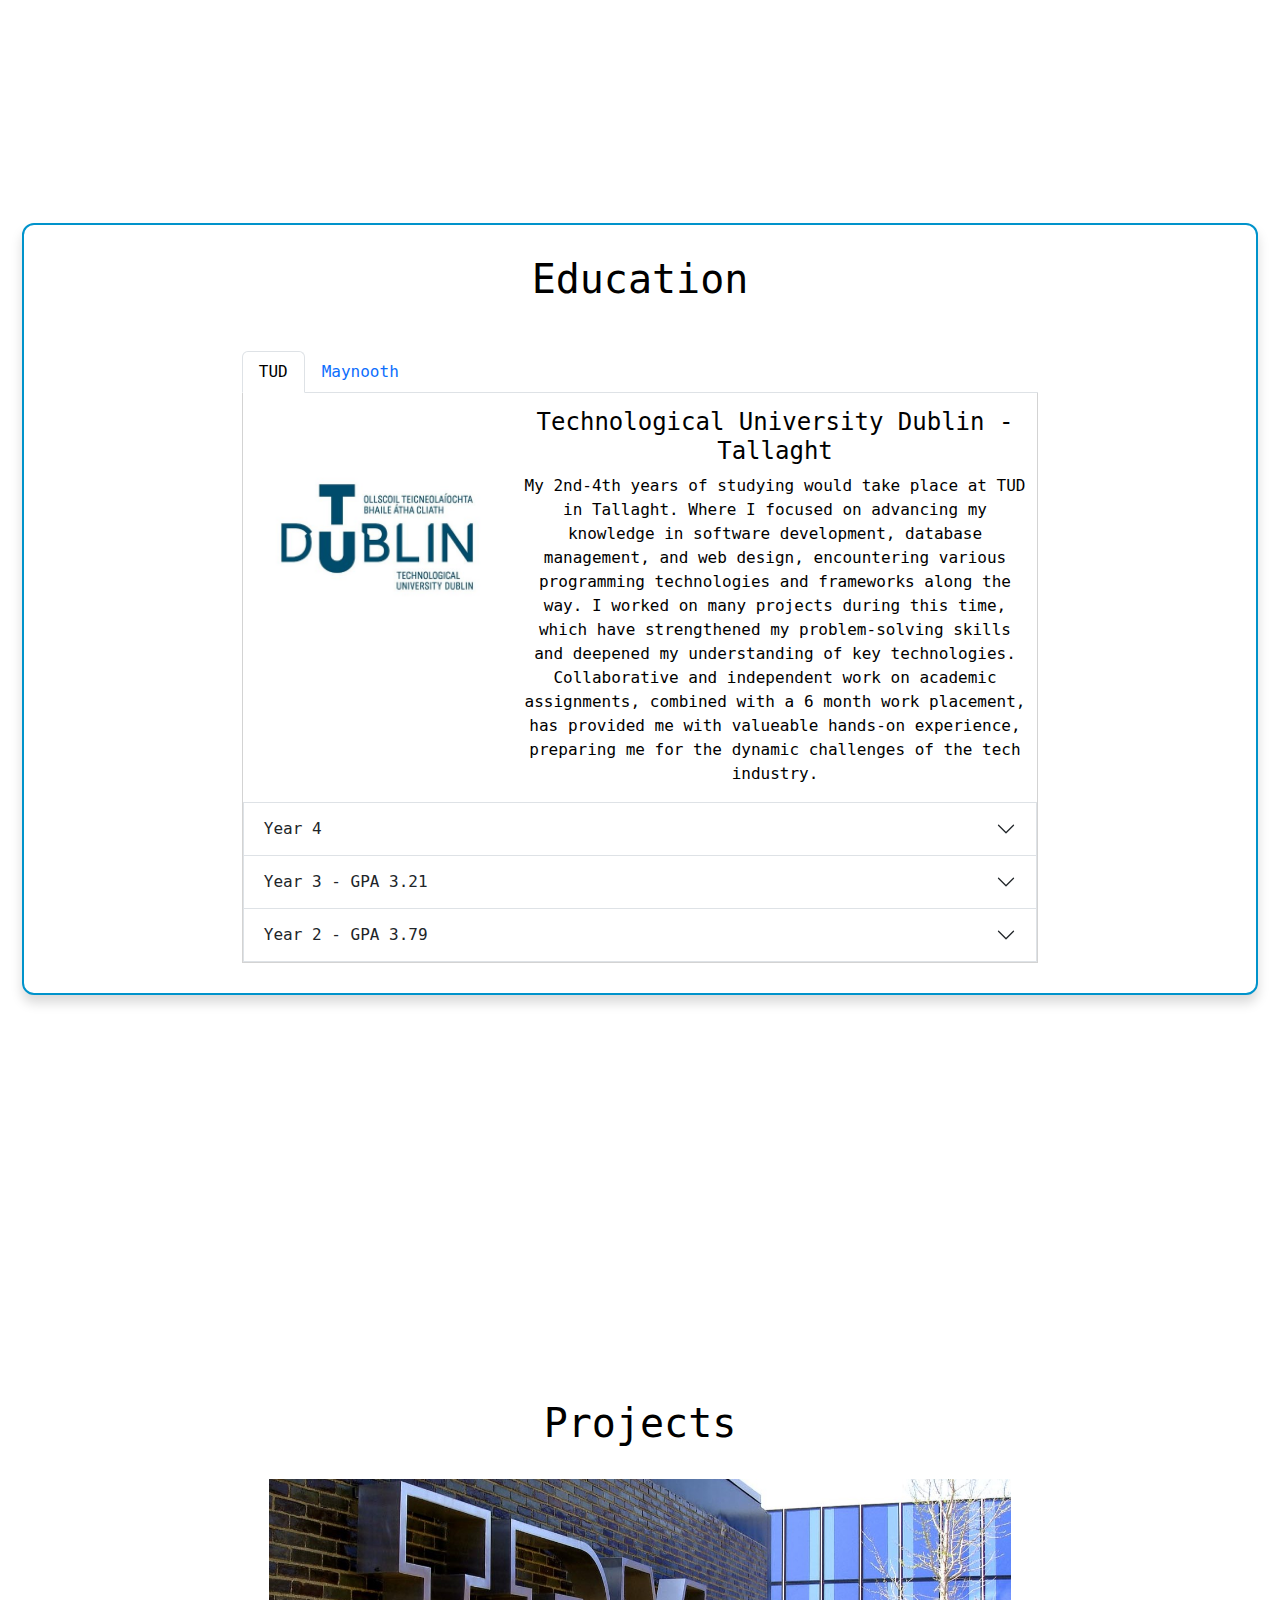
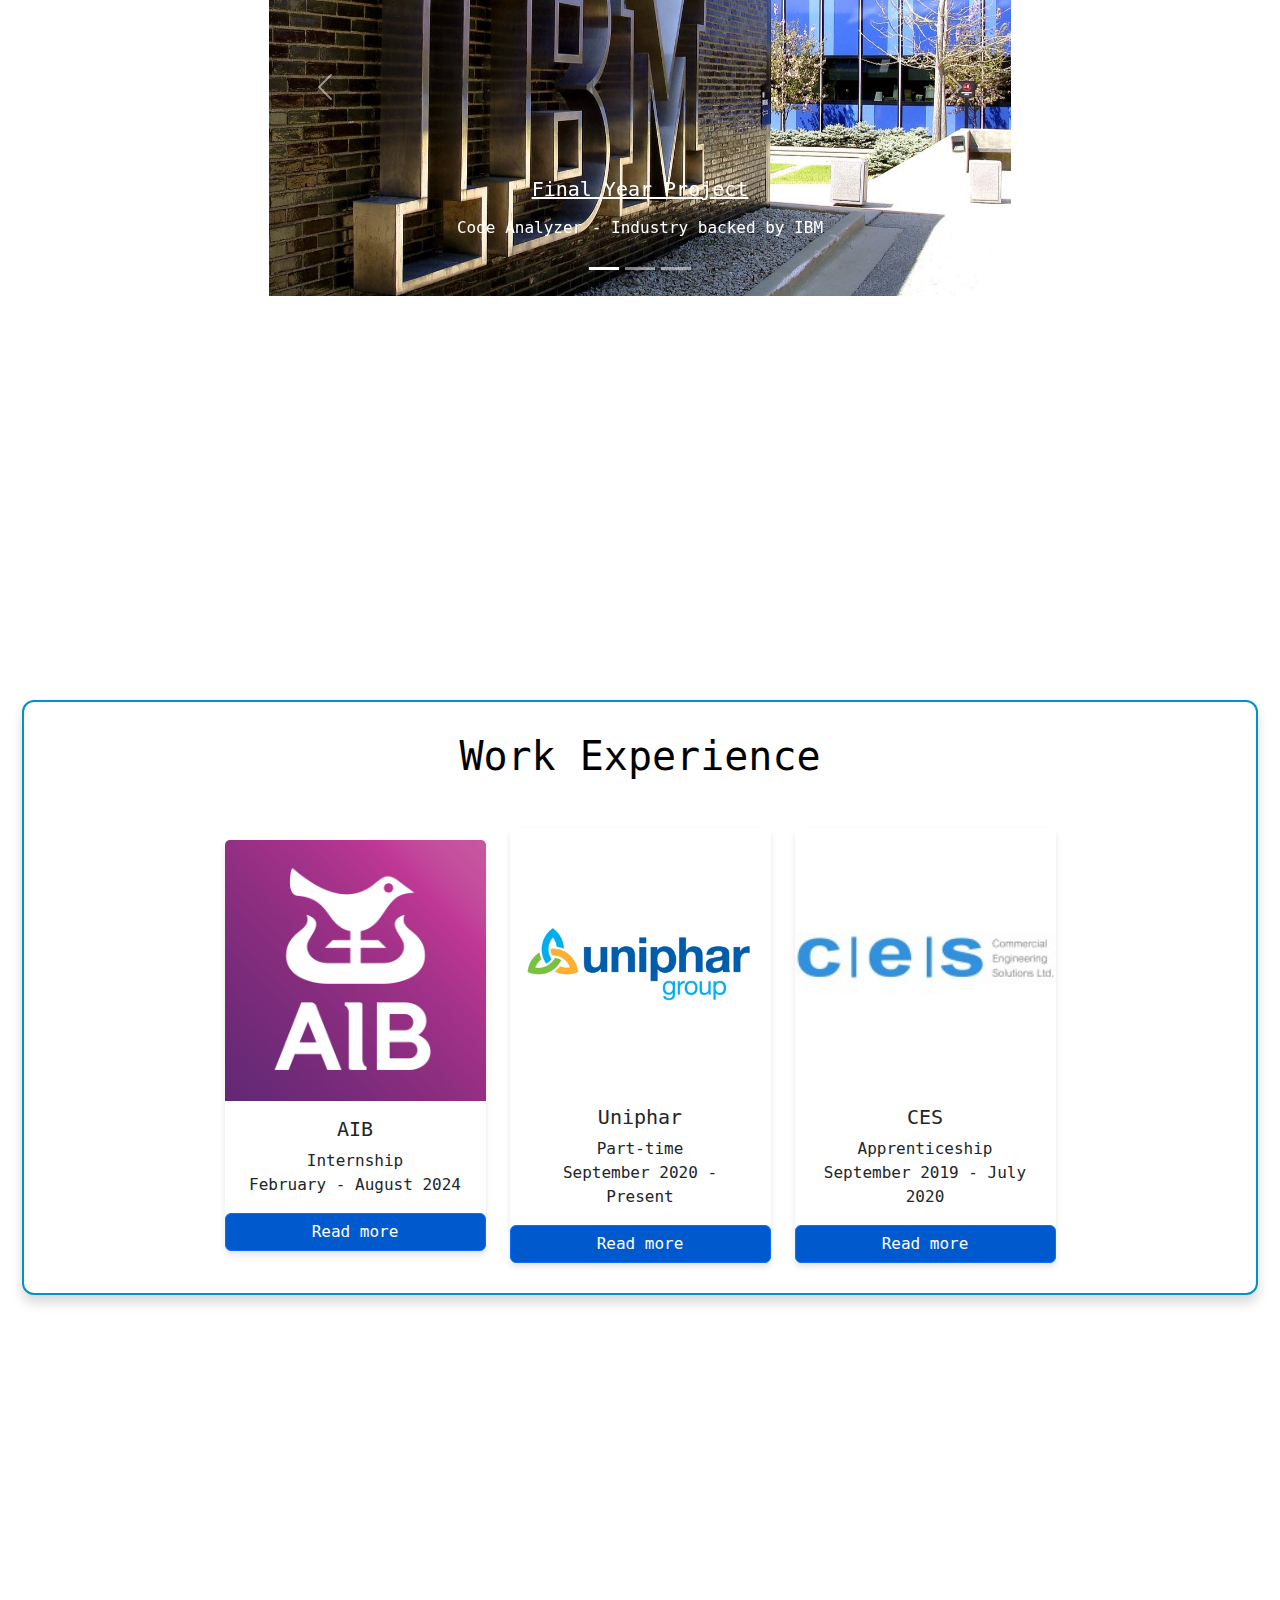
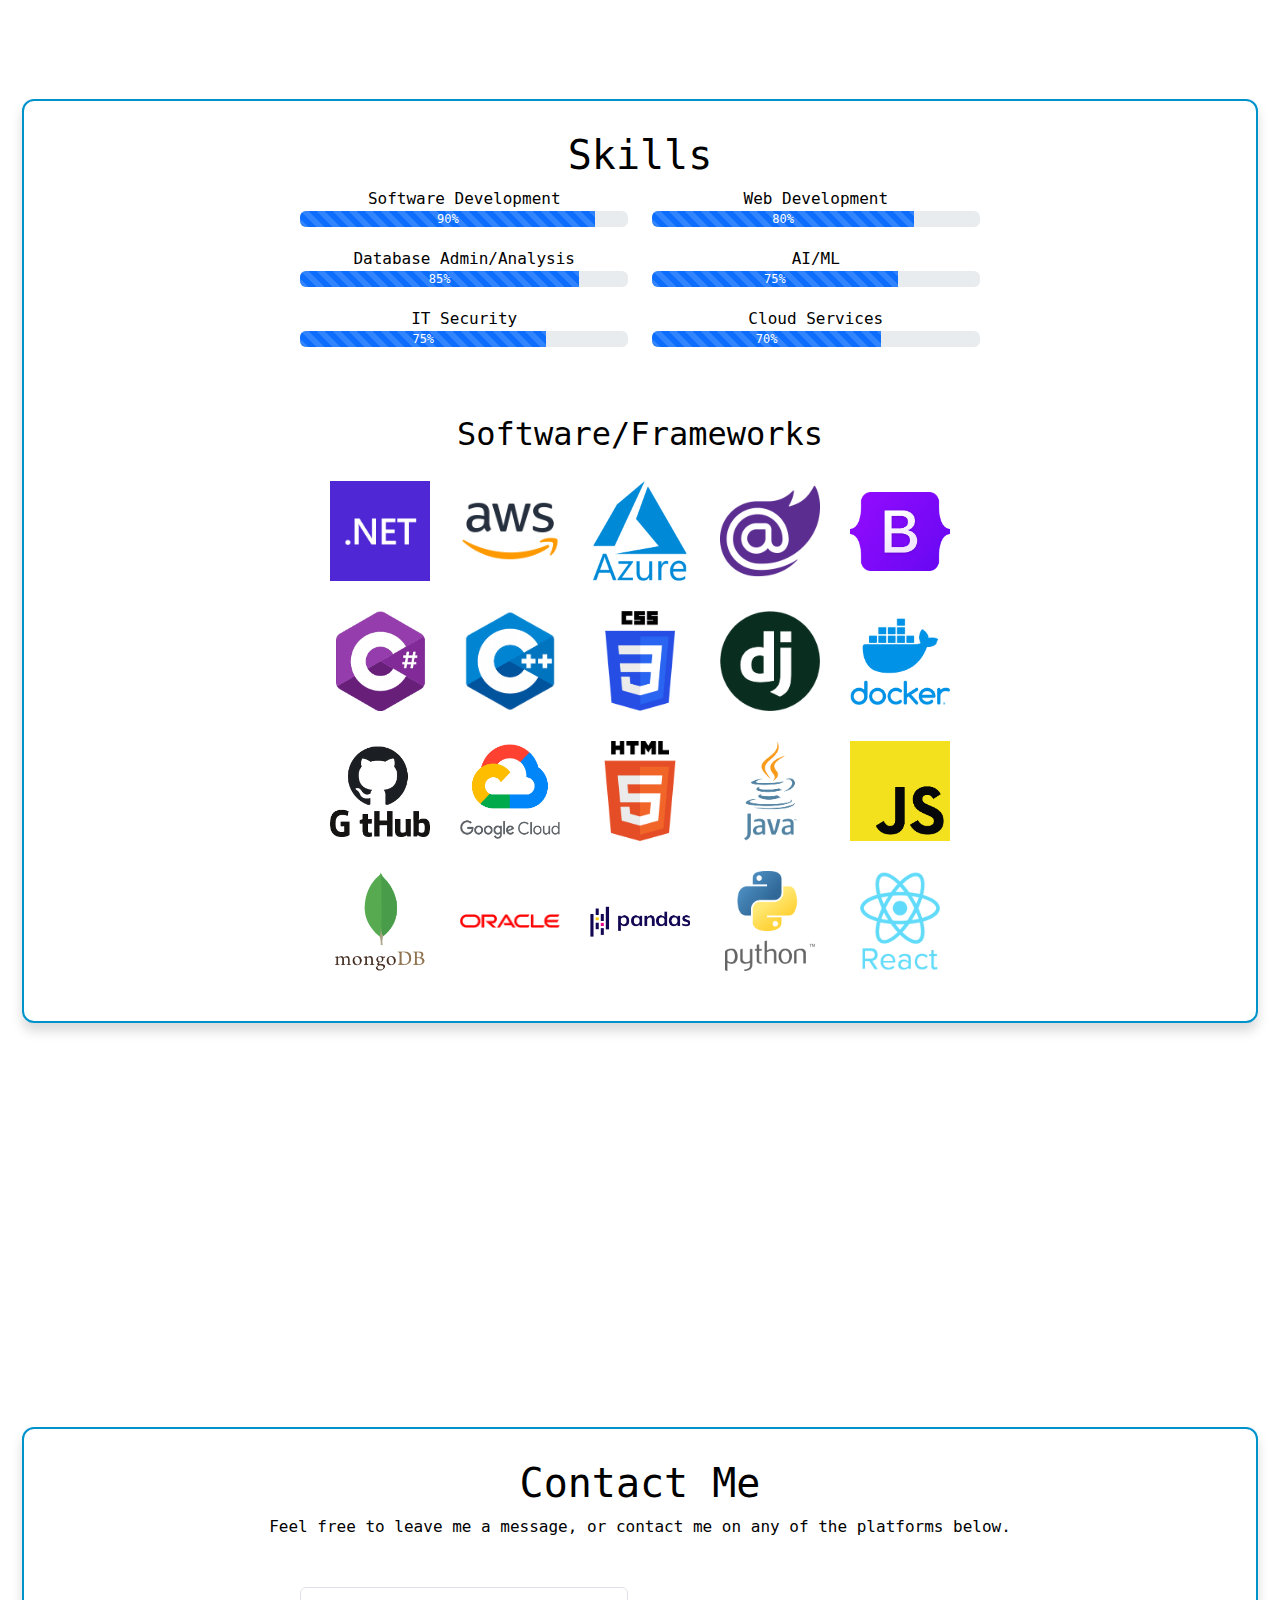
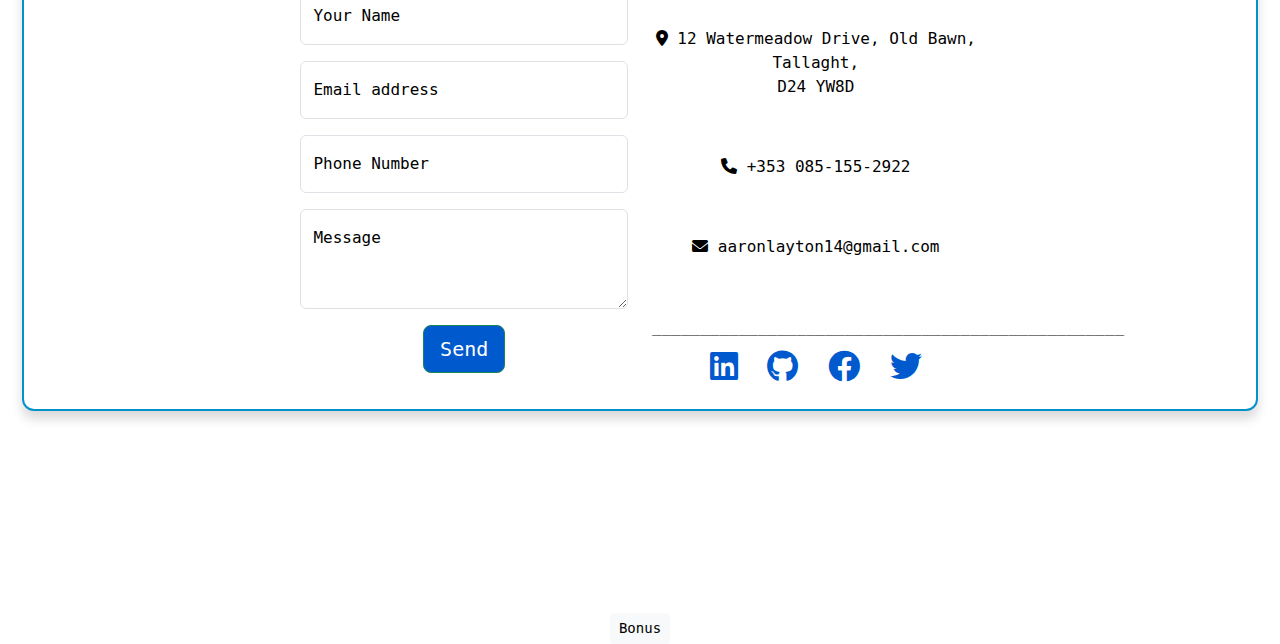
==== commit 36de9ad4: "final changes" ====
--- a/index.html
+++ b/index.html
@@ -33,7 +33,7 @@
             <small>just now</small>
             <button type="button" class="btn-close" data-bs-dismiss="toast" aria-label="Close"></button>
           </div>
-          <div class="toast-body text-start">
+          <div class="toast-body text-start text-dark">
             AaronLaytonCV.pdf
           </div>
         </div>
@@ -43,7 +43,7 @@
     <a href="static/AaronLaytonCV.pdf" download="AaronLaytonCV" class="btn btn-outline-light">CV</a>
     -->
 
-    <a href="#main-content" class="position-absolute bottom-0 translate-middle-x pb-5"><i
+    <a href="#main-content" class="position-absolute bottom-0 translate-middle-x pb-5 text-white"><i
         class="fa-solid fa-chevron-down fa-bounce fa-2xl"></i></a>
   </section>
 
@@ -126,7 +126,7 @@
             </div>
 
             <!-- Accordion -->
-            <div class="accordion accordion-flush" id="accordionFlushExample">
+            <div class="accordion accordion-flush border" id="accordionFlushExample">
 
               <!--Year 4-->
               <div class="accordion-item">
@@ -317,6 +317,7 @@
 
 
     <div id="section3" class="container-fluid" style="padding:200px 20px;">
+      
       <h1>Projects</h1>
 
       <div id="carouselIndicators" class="carousel slide carousel-fade centered mt-4" data-bs-ride="carousel">
@@ -685,8 +686,13 @@
     </div><!--End of Section-->
 
 
+    <div class="centered">
+      <button id="joke-button" class="btn btn-light btn-sm" onclick="getData()">Bonus</button>
+    </div>
+
   </div><!--End of Main Content-->
 
+  
 
 </body>
 
--- a/styles/style.css
+++ b/styles/style.css
@@ -44,7 +44,6 @@
     padding: 30px; /* Internal spacing */
     margin: 0px auto; /* Space between sections */
     box-shadow: 0 8px 12px rgba(0, 0, 0, 0.15); /* Shadow for depth */
-    max-width: 1200px; /* Limit content width */
 }
 
 #section1 img
@@ -52,6 +51,16 @@
     max-width: 250px;
     border-radius: 10px;
     border: 2px solid #0093cb;
+}
+#section1 img:hover
+{
+    transform: translateY(-10px);
+
+}
+.summary-p:hover
+{
+    transform: translateY(-10px);
+
 }
 
 .summary-p
@@ -94,7 +103,7 @@
 }
 
 .carousel img{
-    object-fit: fill;
+    object-fit: cover;
 }
 
 .card {
